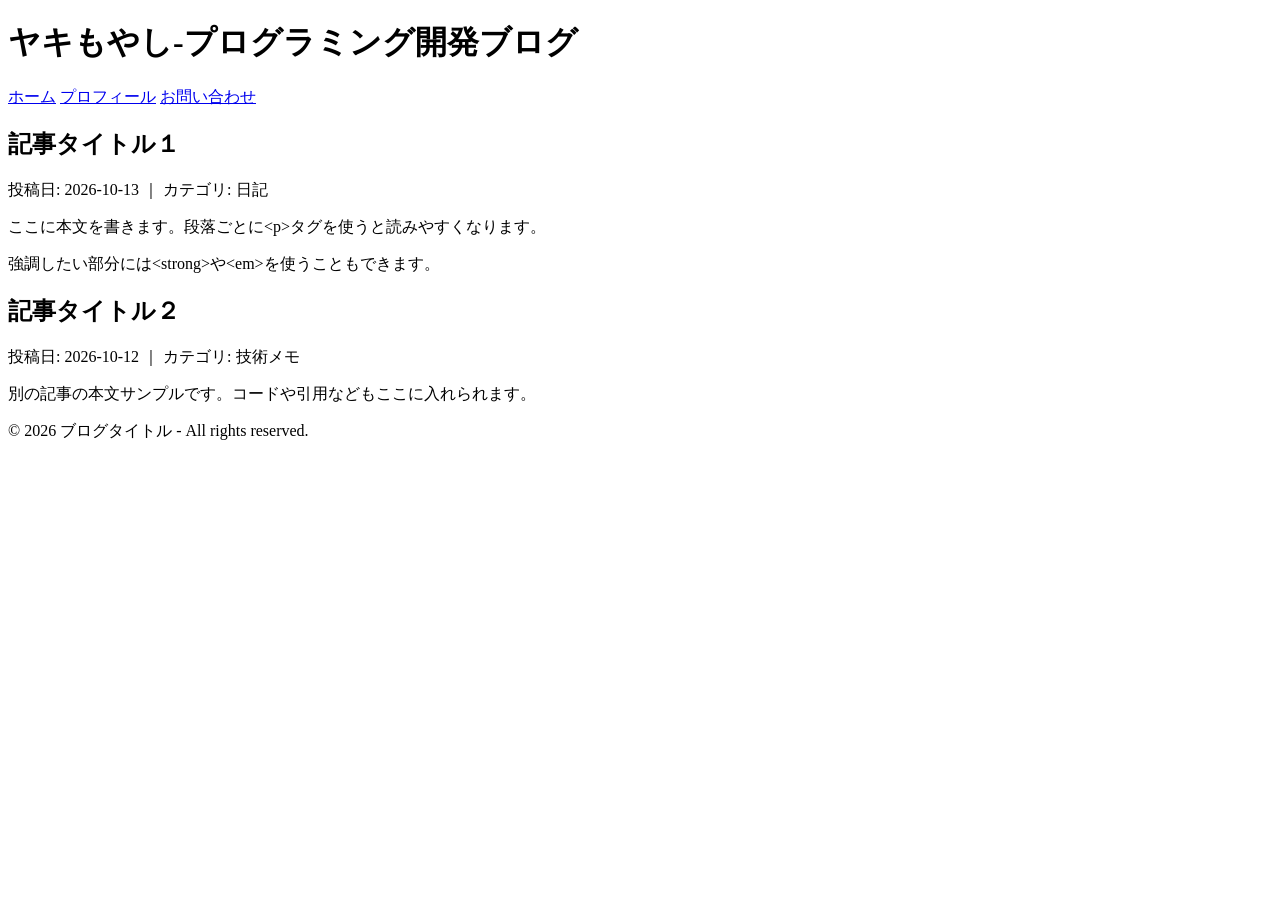
==== home.html @ d5be0e66 "Create home.html" ====
<!DOCTYPE html>
<html lang="ja">
<head>
  <meta charset="UTF-8">
  <title>ブログタイトル</title>
  <meta name="viewport" content="width=device-width, initial-scale=1">
  <meta name="description" content="ブログの説明文をここに書きます。">
  <link rel="style" href="style.css">
</head>
<body>
  <div id = "header"></div>

  <main class="container">

    <!-- 記事１ -->
    <article class="post">
      <h2 class="post-title">記事タイトル１</h2>
      <div class="post-meta">投稿日: 2026-10-13 ｜ カテゴリ: 日記</div>
      <div class="post-content">
        <p>ここに本文を書きます。段落ごとに&lt;p&gt;タグを使うと読みやすくなります。</p>
        <p>強調したい部分には&lt;strong&gt;や&lt;em&gt;を使うこともできます。</p>
      </div>
    </article>

    <!-- 記事２ -->
    <article class="post">
      <h2 class="post-title">記事タイトル２</h2>
      <div class="post-meta">投稿日: 2026-10-12 ｜ カテゴリ: 技術メモ</div>
      <div class="post-content">
        <p>別の記事の本文サンプルです。コードや引用などもここに入れられます。</p>
      </div>
    </article>

  </main>
  <footer>
    &copy; 2026 ブログタイトル - All rights reserved.
  </footer>
  <script>
  fetch("header.html")
    .then(res => res.text())
    .then(html => {
      console.log(html)
      document.getElementById("header").innerHTML = html;
    })
    .catch(err => {
      document.getElementById("header").innerHTML = "読み込みエラー";
    });
  </script>
</body>
</html>
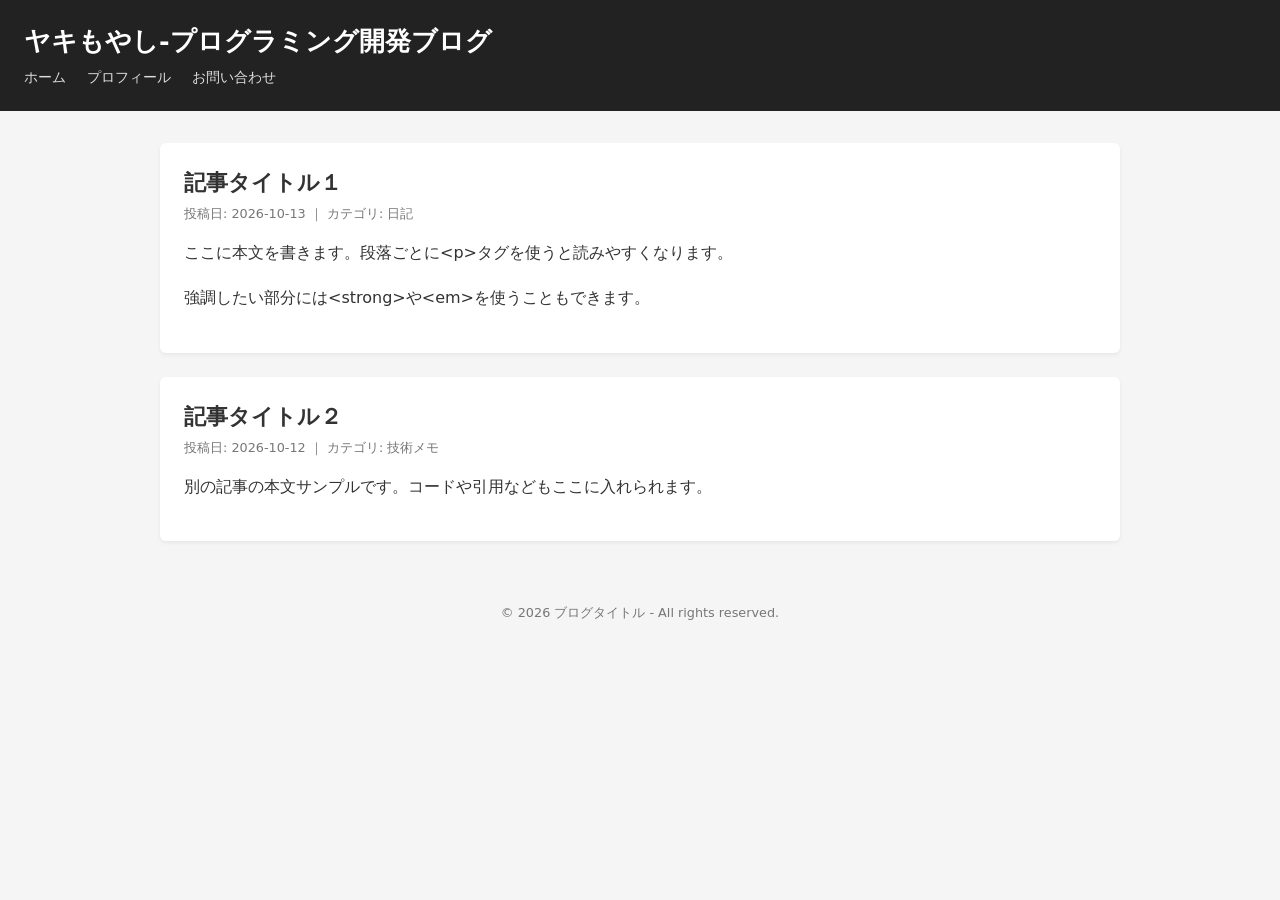
==== commit 0277dfac: "Update home.html" ====
--- a/home.html
+++ b/home.html
@@ -5,7 +5,7 @@
   <title>ブログタイトル</title>
   <meta name="viewport" content="width=device-width, initial-scale=1">
   <meta name="description" content="ブログの説明文をここに書きます。">
-  <link rel="style" href="style.css">
+  <link rel="stylesheet" href="style.css">
 </head>
 <body>
   <div id = "header"></div>
--- a/style.css
+++ b/style.css
@@ -0,0 +1,58 @@
+body {
+    font-family: system-ui, -apple-system, BlinkMacSystemFont, "Segoe UI", sans-serif;
+    margin: 0;
+    background: #f5f5f5;
+    color: #333;
+}
+header {
+    background: #222;
+    color: #fff;
+    padding: 1.5rem;
+}
+header h1 {
+    margin: 0;
+    font-size: 1.6rem;
+}
+nav {
+    margin-top: 0.5rem;
+}
+nav a {
+    color: #ddd;
+    margin-right: 1rem;
+    text-decoration: none;
+    font-size: 0.9rem;
+}
+nav a:hover {
+    color: #fff;
+}
+.container {
+    max-width: 960px;
+    margin: 2rem auto;
+    padding: 0 1rem;
+}
+.post {
+    background: #fff;
+    padding: 1.5rem;
+    margin-bottom: 1.5rem;
+    border-radius: 6px;
+    box-shadow: 0 2px 4px rgba(0,0,0,0.06);
+}
+.post-title {
+    margin: 0 0 0.5rem;
+    font-size: 1.4rem;
+}
+.post-meta {
+    font-size: 0.8rem;
+    color: #777;
+    margin-bottom: 1rem;
+}
+.post-content p {
+    line-height: 1.8;
+    margin: 0 0 1rem;
+}
+footer {
+    text-align: center;
+    font-size: 0.8rem;
+    color: #777;
+    padding: 2rem 0 1rem;
+}
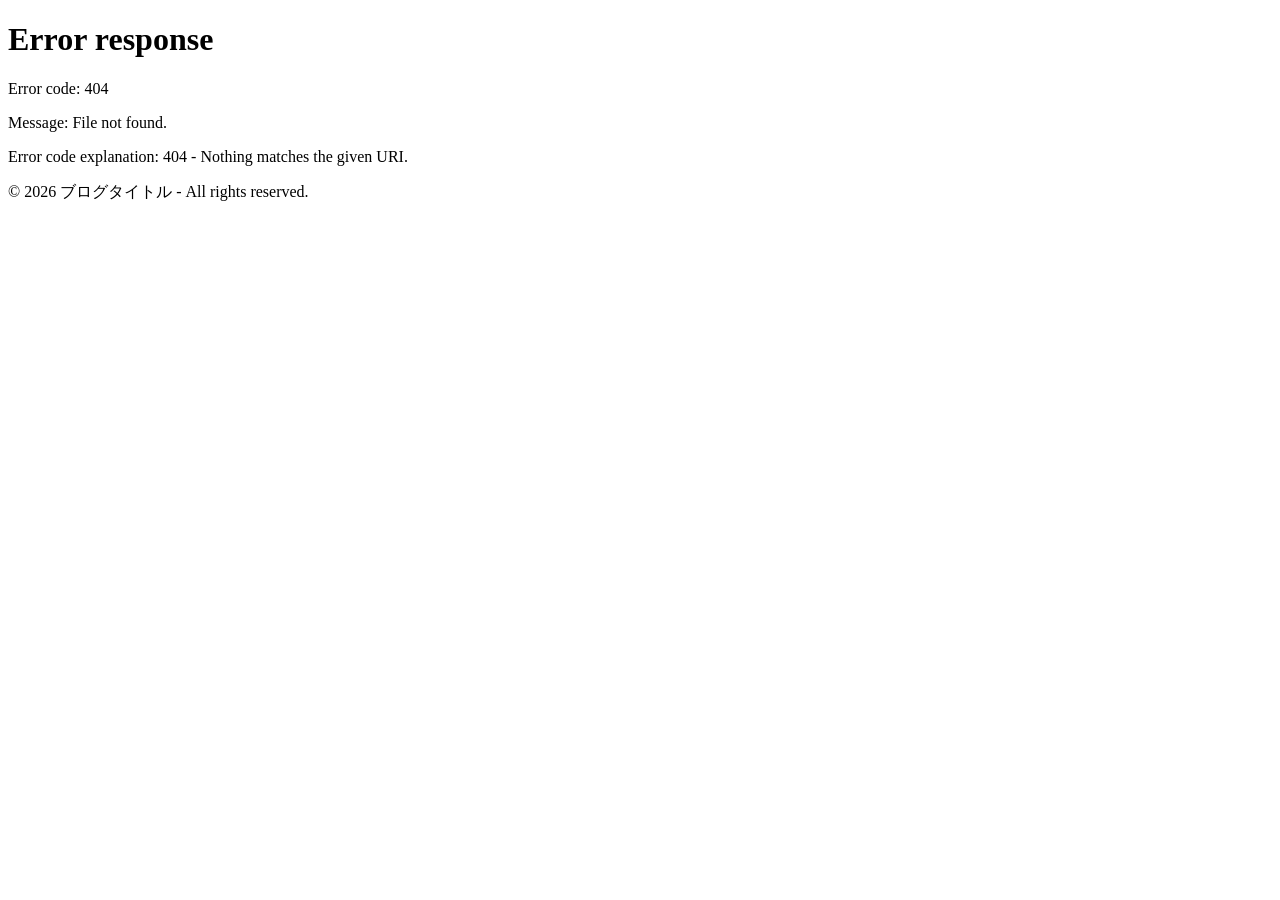
==== commit e4e45eb1: "Update home.html" ====
--- a/home.html
+++ b/home.html
@@ -1,50 +1,46 @@
 <!DOCTYPE html>
 <html lang="ja">
-<head>
+<head id = "head">
   <meta charset="UTF-8">
-  <title>ブログタイトル</title>
-  <meta name="viewport" content="width=device-width, initial-scale=1">
-  <meta name="description" content="ブログの説明文をここに書きます。">
-  <link rel="stylesheet" href="style.css">
+  <link rel="stylesheet" href="common/style.css">
 </head>
 <body>
-  <div id = "header"></div>
-
-  <main class="container">
-
-    <!-- 記事１ -->
-    <article class="post">
-      <h2 class="post-title">記事タイトル１</h2>
-      <div class="post-meta">投稿日: 2026-10-13 ｜ カテゴリ: 日記</div>
-      <div class="post-content">
-        <p>ここに本文を書きます。段落ごとに&lt;p&gt;タグを使うと読みやすくなります。</p>
-        <p>強調したい部分には&lt;strong&gt;や&lt;em&gt;を使うこともできます。</p>
-      </div>
-    </article>
-
-    <!-- 記事２ -->
-    <article class="post">
-      <h2 class="post-title">記事タイトル２</h2>
-      <div class="post-meta">投稿日: 2026-10-12 ｜ カテゴリ: 技術メモ</div>
-      <div class="post-content">
-        <p>別の記事の本文サンプルです。コードや引用などもここに入れられます。</p>
-      </div>
-    </article>
+  <header id = "header"></header>
+  <main id="main" class="container">
 
   </main>
   <footer>
     &copy; 2026 ブログタイトル - All rights reserved.
   </footer>
+
+  <script src='article.js'></script>
   <script>
-  fetch("header.html")
-    .then(res => res.text())
-    .then(html => {
-      console.log(html)
-      document.getElementById("header").innerHTML = html;
-    })
-    .catch(err => {
-      document.getElementById("header").innerHTML = "読み込みエラー";
-    });
+    fetch("common/head.html")
+      .then(res => res.text())
+      .then(html => {
+        document.getElementById("head").innerHTML += html;
+      });
+
+    fetch("common/header.html")
+      .then(res => res.text())
+      .then(html => {
+        document.getElementById("header").innerHTML = html;
+      });
+      
+    for(i = 0; i < articles.length;i++){
+      str = ""
+      for(j = 0;j < articles[i].category.length;j++){
+        if(j!=0)str += "・"
+        str += "<a href='../profile.html'>"+articles[i].category[j]+"</a>"
+      }
+      document.getElementById("main").innerHTML += ""+
+        " <article class='post'>"+
+        "  <h2 class='post-title link' onclick=\"location.href='article/"+articles[i].num +".html' \">"+ articles[i].title +"</h2>"+
+        "  <div class='post-meta'>投稿日: "+ articles[i].date +" ｜ カテゴリ: "+
+          str+
+        "  </div>"+
+        " </article>"
+    }
   </script>
 </body>
 </html>
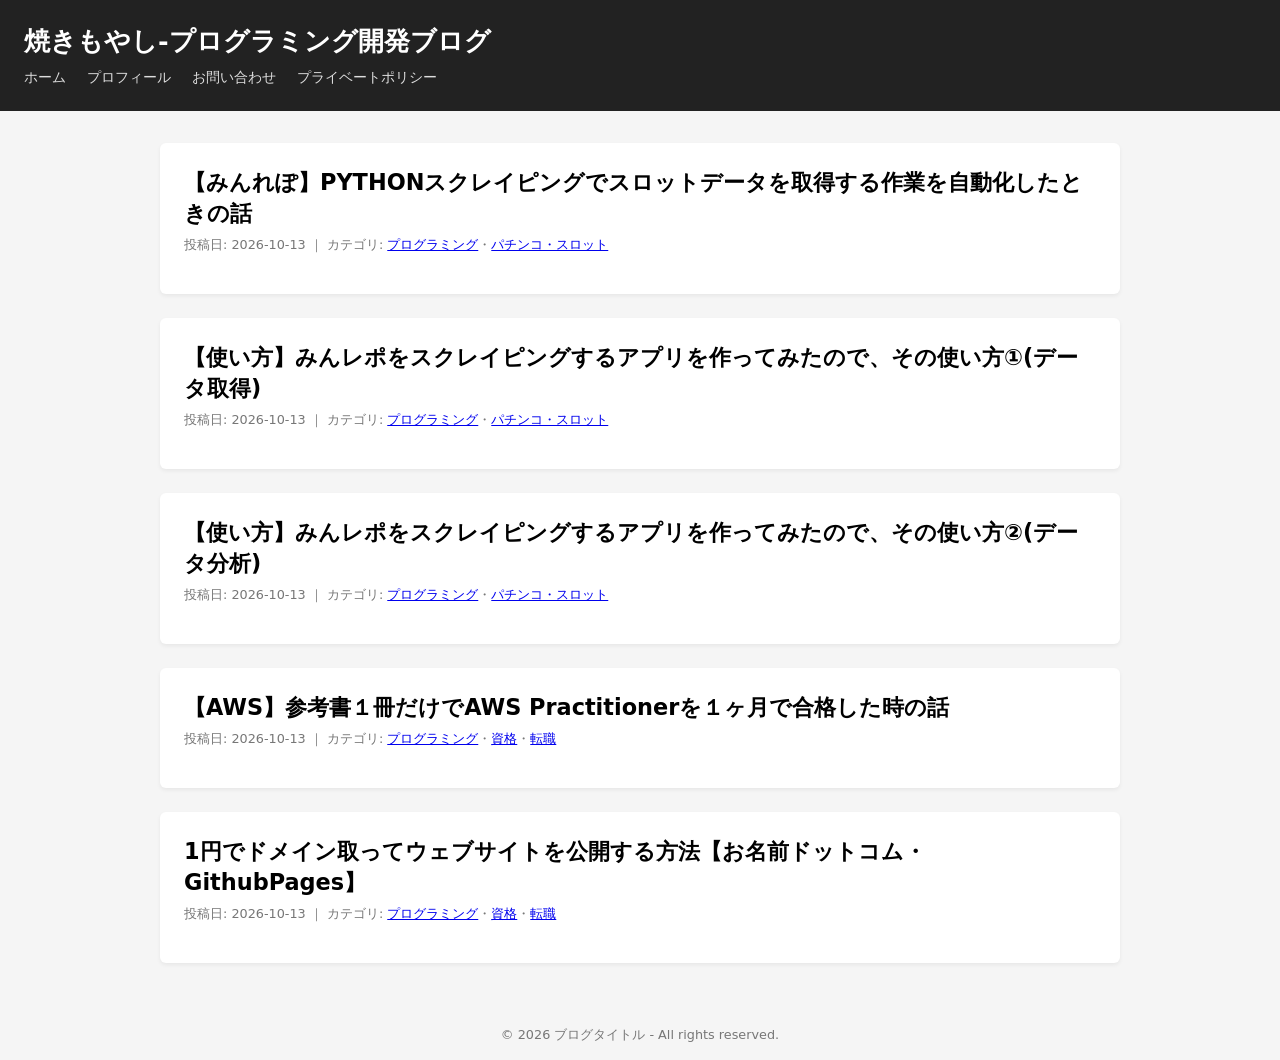
==== commit b2f00c3c: "Refactor header loading and article rendering logic Removed redundant fetch for header and simplifie" ====
--- a/home.html
+++ b/home.html
@@ -18,29 +18,15 @@
     fetch("common/head.html")
       .then(res => res.text())
       .then(html => {
-        document.getElementById("head").innerHTML += html;
+        document.getElementById("head").innerHTML += html;    
+        fetch("common/header.html")
+          .then(res => res.text())
+          .then(html => {
+            document.getElementById("header").innerHTML = html;    
+            category = getCategory()
+            getAllTitle(category)
+          });
       });
-
-    fetch("common/header.html")
-      .then(res => res.text())
-      .then(html => {
-        document.getElementById("header").innerHTML = html;
-      });
-      
-    for(i = 0; i < articles.length;i++){
-      str = ""
-      for(j = 0;j < articles[i].category.length;j++){
-        if(j!=0)str += "・"
-        str += "<a href='../profile.html'>"+articles[i].category[j]+"</a>"
-      }
-      document.getElementById("main").innerHTML += ""+
-        " <article class='post'>"+
-        "  <h2 class='post-title link' onclick=\"location.href='article/"+articles[i].num +".html' \">"+ articles[i].title +"</h2>"+
-        "  <div class='post-meta'>投稿日: "+ articles[i].date +" ｜ カテゴリ: "+
-          str+
-        "  </div>"+
-        " </article>"
-    }
   </script>
 </body>
 </html>
--- a/common/style.css
+++ b/common/style.css
@@ -0,0 +1,69 @@
+body {
+    font-family: system-ui, -apple-system, BlinkMacSystemFont, "Segoe UI", sans-serif;
+    margin: 0;
+    background: #f5f5f5;
+    color: #333;
+}
+header {
+    background: #222;
+    color: #fff;
+    padding: 1.5rem;
+}
+header h1 {
+    margin: 0;
+    font-size: 1.6rem;
+}
+nav {
+    margin-top: 0.5rem;
+}
+nav a {
+    color: #ddd;
+    margin-right: 1rem;
+    text-decoration: none;
+    font-size: 0.9rem;
+}
+nav a:hover {
+    color: #fff;
+}
+.container {
+    max-width: 960px;
+    margin: 2rem auto;
+    padding: 0 1rem;
+}
+.post {
+    background: #fff;
+    padding: 1.5rem;
+    margin-bottom: 1.5rem;
+    border-radius: 6px;
+    box-shadow: 0 2px 4px rgba(0,0,0,0.06);
+}
+.post-title {
+    margin: 0 0 0.5rem;
+    font-size: 1.4rem;
+}
+.post-meta {
+    font-size: 0.8rem;
+    color: #777;
+    margin-bottom: 1rem;
+}
+.post-content p {
+    line-height: 1.8;
+    margin: 0 0 1rem;
+}
+footer {
+    text-align: center;
+    font-size: 0.8rem;
+    color: #777;
+    padding: 2rem 0 1rem;
+}
+
+.link {
+    text-decoration: none;
+    color:black;
+    cursor: pointer;
+}
+
+#category{
+    font-size: 0.7em;
+    opacity: 0.8;
+}
